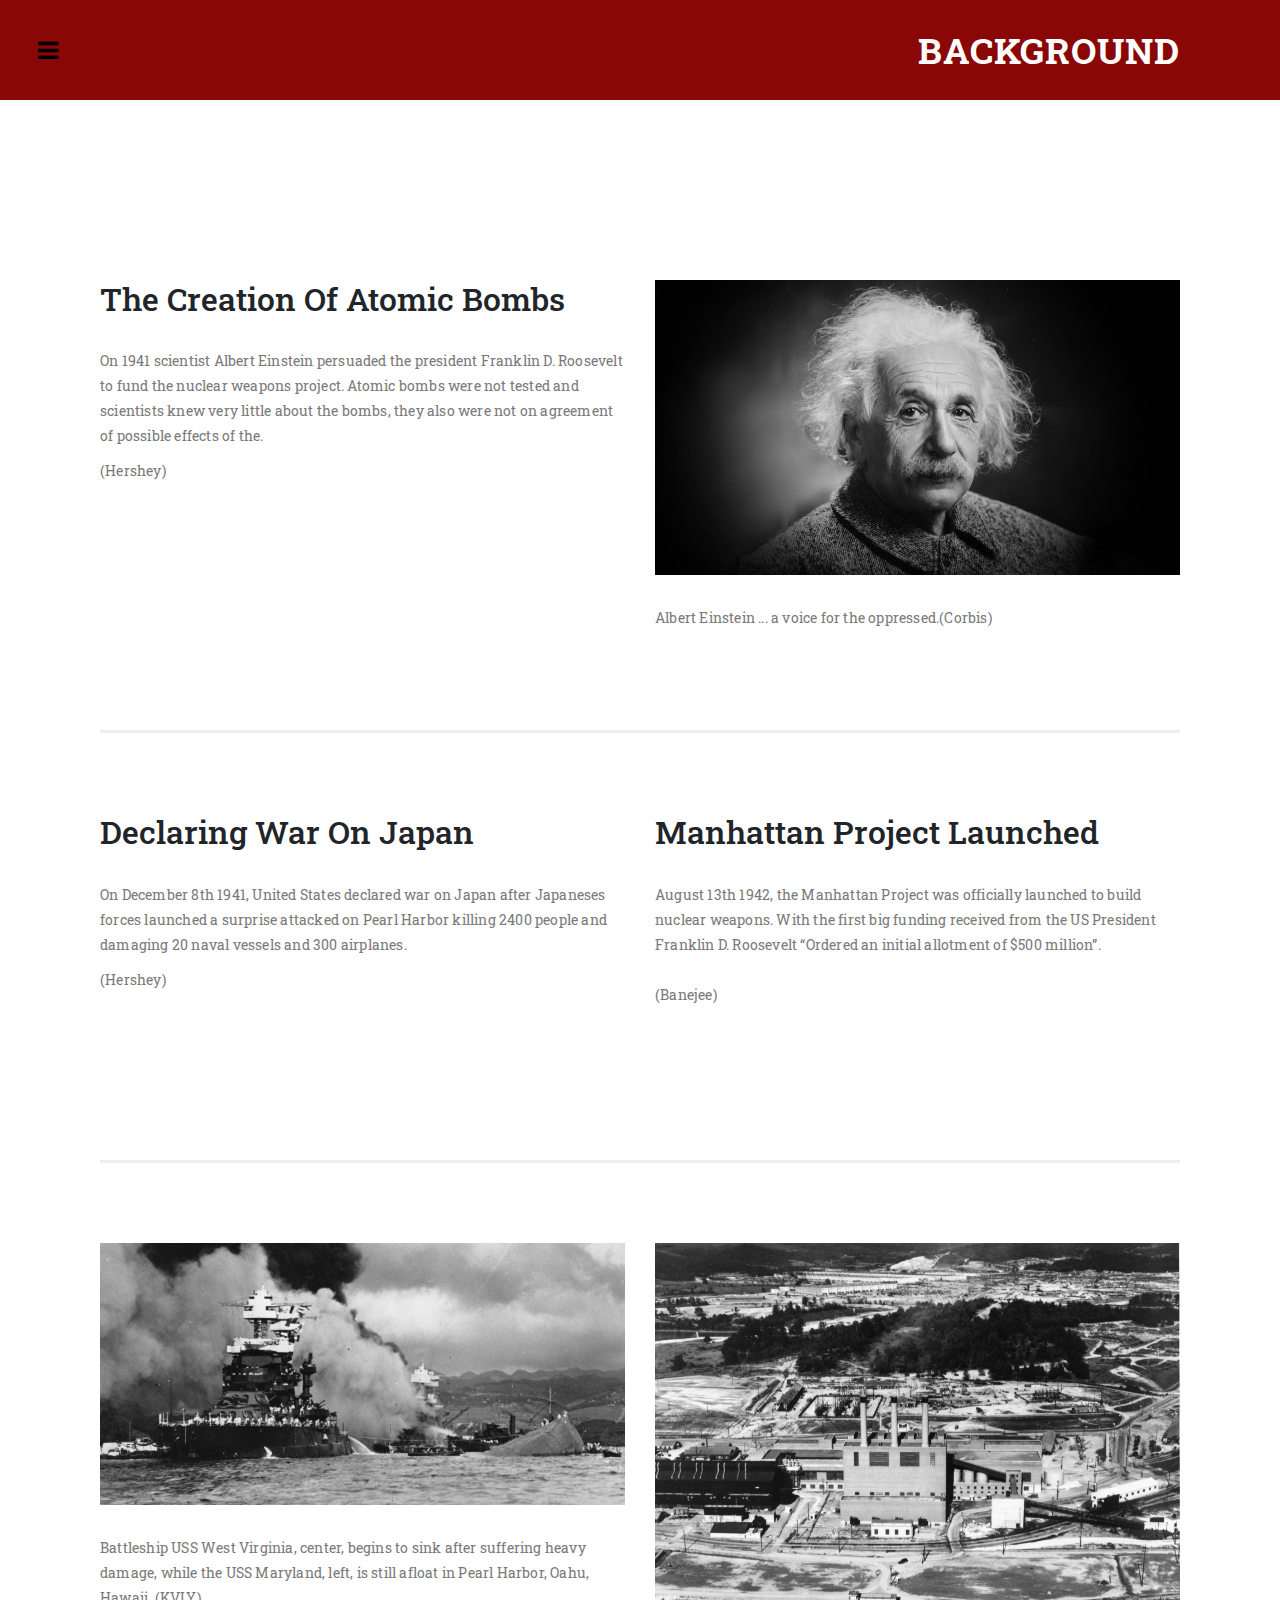
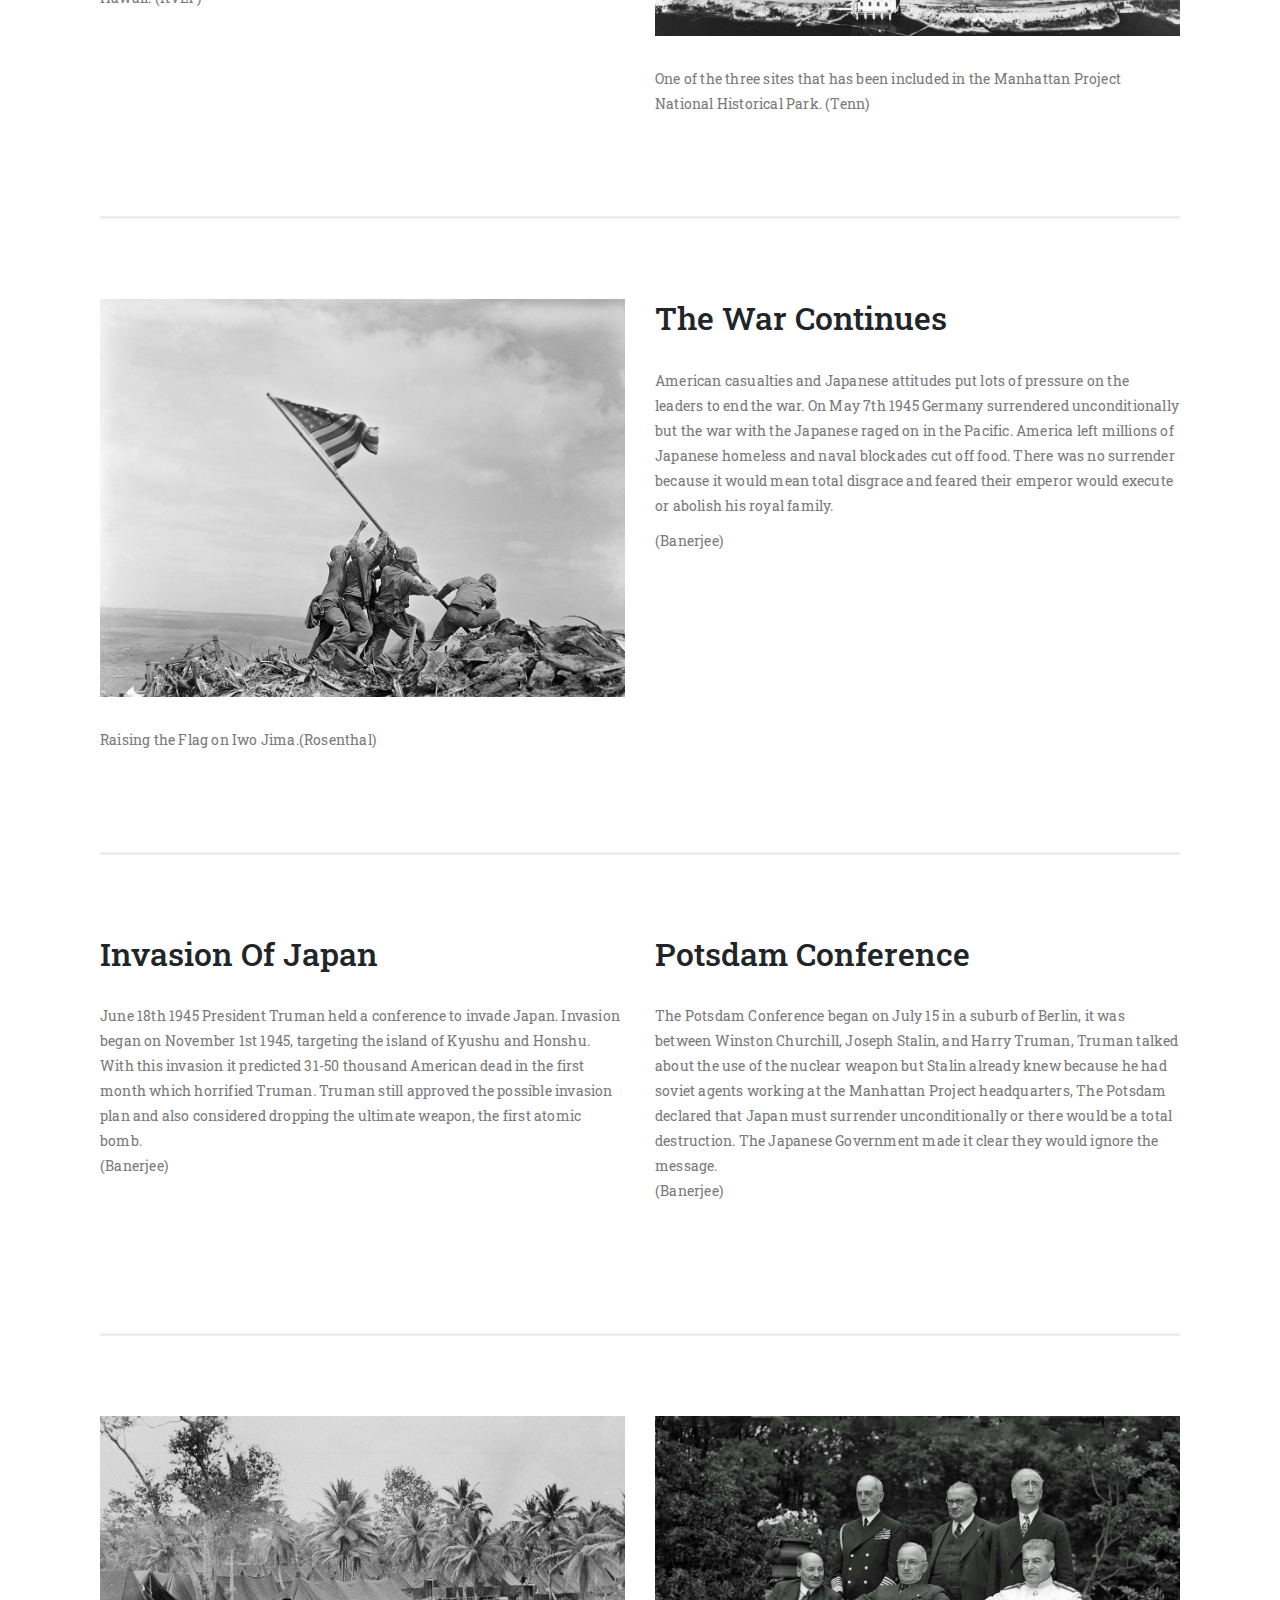
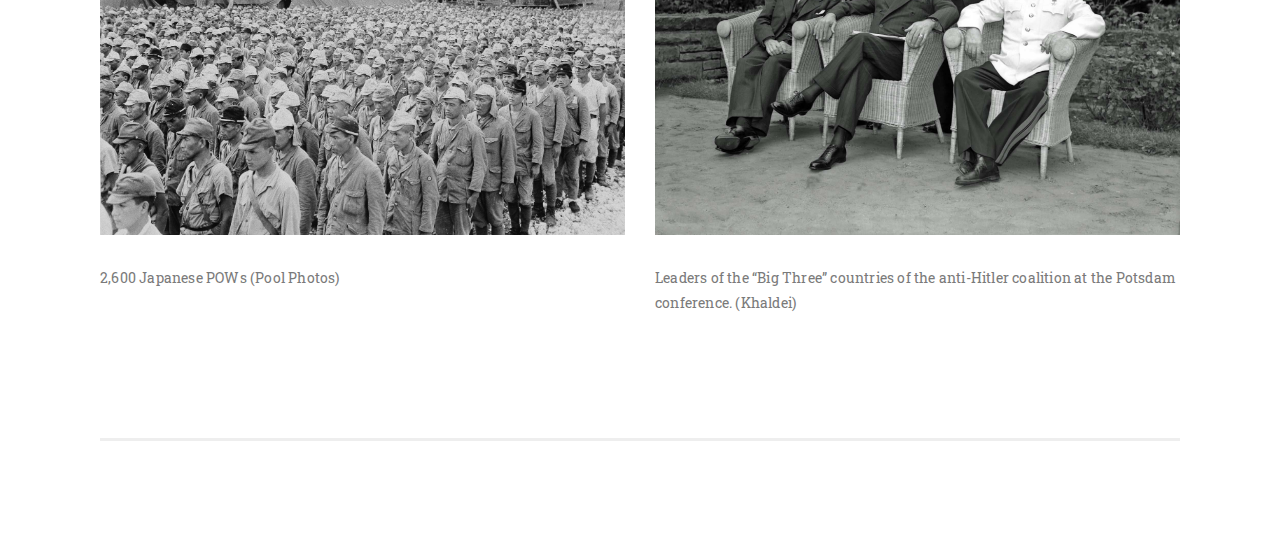
==== background.html @ 060b4022 "Add files via upload" ====
<!DOCTYPE html>
<html lang="en">

  <head>

    <meta charset="utf-8">
    <meta name="viewport" content="width=device-width, initial-scale=1, shrink-to-fit=no">
    <meta name="description" content="">
    <meta name="author" content="">
    <link href="https://fonts.googleapis.com/css?family=Roboto:100,300,400,500,700" rel="stylesheet">

    <title>Hiroshima & Nagasaki Bombing</title>

    <!-- Bootstrap core CSS -->
    <link href="vendor/bootstrap/css/bootstrap.min.css" rel="stylesheet">

<!--
Ramayana CSS Template
https://templatemo.com/tm-529-ramayana
-->

    <!-- Additional CSS Files -->
    <link rel="stylesheet" href="assets/css/fontawesome.css">
    <link rel="stylesheet" href="assets/css/templatemo-style.css">
    <link rel="stylesheet" href="assets/css/owl.css">

  </head>

<body class="is-preload">

    <!-- Wrapper -->
    <div id="wrapper">

      <!-- Main -->
        <div id="main">
          <div class="inner">

            <!-- Header -->
            <header id="header">
              <div class="logo">
                <a href="index.html">Background</a>
              </div>
            </header>
            <!-- Page Heading -->


            <!-- Simple Post -->
              <div class="container-fluid">
                <div class="row">
                  <div class="col-md-12">
                    <!--<img src="assets/images/simple-post.jpg" alt="">-->
                    <div class="down-content">
                      <!--<p>Mauris aliquam ipsum nibh, id scelerisque leo congue vel. Vivamus ornare, eros et ornare consectetur, ipsum ipsum sollicitudin libero, at condimentum risus nulla non enim. Quisque sodales vestibulum arcu porttitor finibus. Phasellus dictum nisl id augue ornare, vel interdum nibh mollis. Vestibulum ante ipsum primis in faucibus orci luctus et ultrices posuere cubilia Curae; Class aptent taciti sociosqu ad litora torquent per conubia nostra, per inceptos himenaeos. </p>
                      <p>Phasellus vestibulum venenatis interdum. Praesent augue massa, tincidunt eget dignissim a, scelerisque vitae ante. Curabitur a arcu tellus. Donec et massa at dolor condimentum ornare nec non lorem. Maecenas non egestas metus, sed ultricies lectus. Aliquam sit amet gravida tellus. Phasellus id erat nec mi ullamcorper viverra. Quisque vitae pharetra sem. Maecenas sit amet velit ultrices, malesuada quam id, porta nisl. Cras scelerisque ex ut bibendum egestas.</p>
                      -->
                    </div>
                  </div>
                </div>
                
                
              </div>
            
            <section class="simple-post">
              <div class="container-fluid">
              
               <div class="row">
                  <div class="col-md-6">
						<h2>The Creation Of Atomic Bombs</h2>
                      <p>On 1941 scientist Albert Einstein persuaded the president Franklin D. Roosevelt to fund the nuclear weapons project. Atomic bombs were not tested and scientists knew very little about the bombs, they also were not on agreement of possible effects of the.</p>
                      <p class="ref" style="position: relative; bottom: 20px;">(Hershey)</p>
                      <br><br>

                  </div>
                  <div class="col-md-6">
						<!--<h2>.02 Right Column</h2>
                      <p>Vivamus ornare, eros et ornare consectetur, ipsum ipsum sollicitudin libero, at condimentum risus nulla non enim. Quisque sodales vestibulum arcu porttitor finibus. Phasellus dictum nisl id augue ornare, vel interdum nibh mollis.</p>
                      <p>Donec et massa at dolor condimentum ornare nec non lorem. Maecenas non egestas metus, sed ultricies lectus. Aliquam sit amet gravida tellus. Phasellus id erat nec mi ullamcorper viverra. Quisque vitae pharetra sem. Maecenas sit amet velit ultrices, malesuada quam id, porta nisl. Cras scelerisque ex ut bibendum egestas.</p>
            -->
                    <img src="assets/images/albert.jpg"  class="img" alt="">
                    <p class="refAlbert">Albert Einstein ... a voice for the oppressed.(Corbis)</p>
                  </div>
                </div>
                
              </div>
              </section>

              <section class="simple-post">
                <div class="container-fluid">
                
                 <div class="row">
                    <div class="col-md-6">
              <h2>Declaring War On Japan</h2>
                        <p>On December 8th 1941, United States declared war on Japan after Japaneses forces launched a surprise attacked on Pearl Harbor killing 2400 people and damaging 20 naval vessels and 300 airplanes.</p>
                        <p class="ref" style="position: relative; bottom: 20px;">(Hershey)</p>
                        <br><br>
  
                    </div>
                    <div class="col-md-6">
              <h2>Manhattan Project Launched</h2>
                        <p>August 13th 1942, the Manhattan Project was officially launched to build nuclear weapons. With the first big funding received from the US President Franklin D. Roosevelt “Ordered an initial allotment of $500 million”.<br/><br/>(Banejee)</p>
                    </div>
                  </div>
                  
                </div>
                </section>

                <section class="simple-post">
                  <div class="container-fluid">
                  
                   <div class="row">
                      <div class="col-md-6">
                          <img src="assets/images/pearlharbor.jpg"  class="img" alt="">
                          <p class="ref">Battleship USS West Virginia, center, begins to sink after suffering heavy damage, while the USS Maryland, left, is still afloat in Pearl Harbor, Oahu, Hawaii. (KVLY)</p>
                          <br><br>
    
                      </div>
                      <div class="col-md-6">
                        <img src="assets/images/manhattanproject.jpg"  class="img" alt="">
                        <p class="ref">One of the three sites that has been included in the Manhattan Project National Historical Park. (Tenn)</p>
                      </div>
                    </div>
                    
                  </div>
                  </section>

                <section class="simple-post">
                  <div class="container-fluid">
                  
                    <div class="row">
                      <div class="col-md-6">
                <!--<h2>.02 Right Column</h2>
                          <p>Vivamus ornare, eros et ornare consectetur, ipsum ipsum sollicitudin libero, at condimentum risus nulla non enim. Quisque sodales vestibulum arcu porttitor finibus. Phasellus dictum nisl id augue ornare, vel interdum nibh mollis.</p>
                          <p>Donec et massa at dolor condimentum ornare nec non lorem. Maecenas non egestas metus, sed ultricies lectus. Aliquam sit amet gravida tellus. Phasellus id erat nec mi ullamcorper viverra. Quisque vitae pharetra sem. Maecenas sit amet velit ultrices, malesuada quam id, porta nisl. Cras scelerisque ex ut bibendum egestas.</p>
                -->
                        <img src="assets/images/flags.jpg"  class="img" alt="">
                        <p class="refAlbert">Raising the Flag on Iwo Jima.(Rosenthal)</p>
                      </div>

                      <div class="col-md-6">
                        <h2>The War Continues</h2>
                            <p>American casualties and Japanese attitudes put lots of pressure on the leaders to end the war. On May 7th 1945 Germany surrendered unconditionally but the war with the Japanese raged on in the Pacific. America left millions of Japanese homeless and naval blockades cut off food. There was no surrender because it would mean total disgrace and feared their emperor would execute or abolish his royal family.</p>
                            <p class="ref" style="position: relative; bottom: 20px;">(Banerjee)</p>
                            <br><br>
                        </div>
                    </div>
                    
                  </div>
                  </section>
              
                  <section class="simple-post">
                    <div class="container-fluid">
                    
                     <div class="row">
                        <div class="col-md-6">
                  <h2>Invasion Of Japan</h2>
                            <p>June 18th 1945 President Truman held a conference to invade Japan. Invasion began on November 1st 1945, targeting the island of Kyushu and Honshu. With this invasion it predicted 31-50 thousand American dead in the first month which horrified Truman. Truman still approved the possible invasion plan and also considered dropping the ultimate weapon, the first atomic bomb.<br />(Banerjee)</p>
                            <br><br>
      
                        </div>
                        <div class="col-md-6">
                  <h2>Potsdam Conference</h2>
                            <p>The Potsdam Conference began on July 15 in a suburb of Berlin, it was between Winston Churchill, Joseph Stalin, and Harry Truman, Truman talked about the use of the nuclear weapon but Stalin already knew because he had soviet agents working at the Manhattan Project headquarters, The Potsdam declared that Japan must surrender unconditionally or there would be a total destruction. The Japanese Government made it clear they would ignore the message.<br/>(Banerjee)</p>
                            </p>
                        </div>
                      </div>
                      
                    </div>
                    </section>
    
                    <section class="simple-post">
                      <div class="container-fluid">
                      
                       <div class="row">
                          <div class="col-md-6">
                              <img src="assets/images/japantroops.jpeg"  class="img" alt="">
                              <p class="ref-japan">2,600 Japanese POWs (Pool Photos)</p>
                              <br><br>
        
                          </div>
                          <div class="col-md-6">
                            <img src="assets/images/postdam.jpg"  class="img" alt="">
                            <p class="ref">Leaders of the “Big Three” countries of the anti-Hitler coalition at the Potsdam conference. (Khaldei)</p>
                          </div>
                        </div>
                        
                      </div>
                      </section>


          </div>
        </div>

      <!-- Sidebar -->
      <div id="sidebar">

        <div class="inner">
            
          <!-- Menu -->
          <nav id="menu">
            <ul>
              <li><a href="index.html">Home</a></li>
              <li><a href="background.html">Background</a></li>
              <li><a href="mainevent.html">Main Event</a></li>
              <li>
                <span class="opener">Long/Short Term Event</span>
                <ul>
                  <li><a href="shortterm.html">Short Term</a></li>
                  <li><a href="longterm.html">Long Term</a></li>
                </ul>
              </li>
            </ul>
          </nav>

        </div>
      </div>

    </div>

  <!-- Scripts -->
  <!-- Bootstrap core JavaScript -->
    <script src="vendor/jquery/jquery.min.js"></script>
    <script src="vendor/bootstrap/js/bootstrap.bundle.min.js"></script>

    <script src="assets/js/browser.min.js"></script>
    <script src="assets/js/breakpoints.min.js"></script>
    <script src="assets/js/transition.js"></script>
    <script src="assets/js/owl-carousel.js"></script>
    <script src="assets/js/custom.js"></script>
</body>


  </body>

</html>
---- assets/css/templatemo-style.css ----
/*

Ramayana CSS Template

https://templatemo.com/tm-529-ramayana

*/


@import url(fontawesome.css);
@import url("https://fonts.googleapis.com/css?family=Roboto+Slab:400,700");

body {
	font-family: 'Roboto Slab', sans-serif;
}

/* Basic */



input, select, textarea {
	outline: none;
}

a:hover {
	color: #FC3;
	text-decoration: none;
}

p {
	font-size: 14px;
	line-height: 25px;
	color: #7a7a7a;
	letter-spacing: 0.2px;
}

h4 {
	font-size: 19px;
	font-weight: 700;
	color: #31323a;
	letter-spacing: 0.25px;
}

img {
	width: 100%;
	overflow: hidden;
}

.top{
    margin-left: auto;
    margin-right: auto;
    position: relative;
    width: 85vw;
    height: auto;
}

.primary-button a,
button {
	font-size: 14px;
	font-weight: 700;
	text-transform: uppercase;
    background-color: transparent;
	display: inline-block;
	padding: 8px 20px;
	color: #8A0707;
	border: 2px solid #8A0707;
	transition: all 0.5s;
}
.primary-button a:hover,
button:hover {
	color: #fff;
	background-color: rgba(83,91,160,1);
}

section#search {
	border-bottom: none;
	padding-bottom: 0px;
}

section {
	border-bottom: 3px solid #eee;
	padding-bottom: 100px;
}

/* Wrapper */

#wrapper {
    display: -moz-flex;
    display: -webkit-flex;
    display: -ms-flex;
    display: flex;
    -moz-flex-direction: row-reverse;
    -webkit-flex-direction: row-reverse;
    -ms-flex-direction: row-reverse;
    flex-direction: row-reverse;
    min-height: 100vh;
}


/* Main */
.vdayPic{
    width: 300px;
    height: auto;
}

.kidref{
    position: relative;
    bottom: 20px;
    font-size: 9px;
}

.kid{
    width: 300px;
    height: auto;
}

.hershey{
    width: 450px;
    height: auto;
}

#imp-left{
    position: relative;
    left: 40px;
}

.refImp{
    width: 350px;
    height: auto;
}

.japPic{
    width: auto;
    height: 300px;
}

.un{
    width: 450px;
    height: auto;  
}

#imp{
    position: relative;
    bottom: 25px;    
}

.refv{
    position: relative;
    bottom: 20px;    
    font-size: 9px;
}

.refppl{
    position: relative;
    bottom: 40px;    
    font-size: 9px;
}

.img-main{
    height:290px;;
    width: auto;
    position: relative;
    bottom: 40px;
}

#main {
    -moz-flex-grow: 1;
    -webkit-flex-grow: 1;
    -ms-flex-grow: 1;
    flex-grow: 1;
    -moz-flex-shrink: 1;
    -webkit-flex-shrink: 1;
    -ms-flex-shrink: 1;
    flex-shrink: 1;
    width: 100%;
}

#main > .inner {
    padding: 100px;
}

/* Banner */
.main-banner .container-fluid {
	padding-left: 0px;
	padding-right: 0px;
}
.main-banner .banner-content {
	background-image: url(../images/bomb.jpg);
	background-size: cover;
    object-fit: fill;
}

.main-banner .banner-content .banner-caption {
    max-width: 350px;
	background-color: rgba(250,250,250,0.95);
	margin: 50px;
	padding: 50px;
    opacity: 80%;
}

.main-banner .banner-content .banner-caption h4 {
	font-size: 38px;
	font-weight: 700;
	color: #31323a;
	letter-spacing: 0.25px;
	margin: 0px;
    opacity: 100%;
}

.main-banner .banner-content .banner-caption em {
	font-style: normal;
	color: #664c35

;
}

.main-banner .banner-content .banner-caption span {
	font-size: 15px;
	color: #aaaaaa;
	letter-spacing: 0.5px;
	display: inline-block;
	margin-top: 20px;
	margin-bottom: 20px;
}

.main-banner .banner-content .banner-caption p {
	margin-bottom: 30px;
    opacity: 100%;
}


/* Services */

.services {
	margin-top: 100px;
}

.services .container-fluid {
	padding-left: 13px;
	padding-right: 13px;
}

.services .col-md-4 {
	padding-left: 2px;
	padding-right: 2px;
}

.services .service-item {
	margin-bottom: 3px;
	background-color: #eaebef;
	padding: 50px;
	text-align: center;
	transition: all 0.5s;
}

.services .service-item .icon {
	width: 50px;
	height: 50px;
	display: inline-block;
	margin-bottom: 30px;
	background-size: cover;
	background-repeat: no-repeat;
	transition: all 0.5s;
}

.services .first-item .icon {
	background-image: url(../images/icon_01.png);
}
.services .first-item:hover .icon {
	background-image: url(../images/icon_hover_01.png);
}

.services .second-item .icon {
	background-image: url(../images/icon_02.png);
}
.services .second-item:hover .icon {
	background-image: url(../images/icon_hover_02.png);
}

.services .third-item .icon {
	background-image: url(../images/icon_03.png);
}
.services .third-item:hover .icon {
	background-image: url(../images/icon_hover_03.png);
}

.services .fourth-item .icon {
	background-image: url(../images/icon_04.png);
}
.services .fourth-item:hover .icon {
	background-image: url(../images/icon_hover_04.png);
}

.services .fivth-item .icon {
	background-image: url(../images/icon_05.png);
}
.services .fivth-item:hover .icon {
	background-image: url(../images/icon_hover_05.png);
}

.services .sixth-item .icon {
	background-image: url(../images/icon_06.png);
}
.services .sixth-item:hover .icon {
	background-image: url(../images/icon_hover_06.png);
}

.services .service-item:hover {
	background-color: #8A0707;
}
.services .service-item:hover h4,
.services .service-item:hover p {
	color: #fff;
}

.services .service-item h4 {
	margin-bottom: 20px;
	transition: all 0.5s;
}

.services .service-item  p {
	margin-bottom: 0px;
	transition: all 0.5s;
}

/* Top Image */

.top-image {
	margin-top: 100px;
}

.top-image .container-fluid {
	padding-left: 0px;
	padding-right: 0px;
}

.top-image h4 {
	margin: 30px 0px 20px 0px;
}

.top-image .primary-button {
	margin-top: 30px;
}

/* Left Image */
.left-image {
	margin-top: 100px;
}

.left-image .container-fluid {
	padding-left: 0px;
	padding-right: 0px;
}

.left-image .right-content {
	margin-left: 15px;
}

.left-image h4 {
	margin: 0px 0px 20px 0px;
}

.left-image .primary-button {
	margin-top: 30px;
}

/* Right Image */
section.right-image {
	border-bottom: none;
	padding-bottom: 0px;
}

.right-image {
	margin-top: 100px;
}

.right-image .container-fluid {
	padding-left: 0px;
	padding-right: 0px;
}

.right-image .left-content {
	margin-right: 15px;
}

.right-image h4 {
	margin: 0px 0px 20px 0px;
}

.right-image .primary-button {
	margin-top: 30px;
}

/* Simple Post */
.simple-post {
    margin-top: 80px;
}

.simple-post .container-fluid {
    padding-left: 0px;
    padding-right: 0px;
}

.simple-post p {
    margin-top: 30px;
    margin-bottom: 0px;
}

.simple-post1 {
    margin-top: 80px;
}

.simple-post1 .container-fluid {
    padding-left: 0px;
    padding-right: 0px;
}

.simple-post1 p {
    margin-top: 30px;
    margin-bottom: 0px;
}



/* Contact Form */

section.contact-form {
    padding-bottom: 0px;
    border-bottom: none;
}

.contact-form {
    margin-top: 100px;
}

.contact-form .container-fluid {
    padding-left: 0px;
    padding-right: 0px;
}

.contact-form input {
    font-size: 14px;
    color: #7a7a7a;
    width: 100%;
    height: 50px;
    border-radius: 0px;
    border: 2px solid #eee;
    outline: none;
    padding-left: 20px;
    line-height: 50px;
    margin-bottom: 40px;
}

.contact-form input:focus {
    outline: none;
    box-shadow: none;
    border-color: #8A0707;
}

.contact-form textarea {
    font-size: 14px;
    color: #7a7a7a;
    width: 100%;
    max-width: 100%;
    height: 160px;
    max-height: 220px;
    border-radius: 0px;
    border: 2px solid #eee;
    outline: none;
    padding-left: 20px;
    line-height: 50px;
    margin-bottom: 40px;
}

.contact-form textarea:focus {
    outline: none;
    box-shadow: none;
    border-color: #8A0707;
}

.contact-form button {
    font-size: 14px;
    font-weight: 700;
    text-transform: uppercase;
    display: inline-block;
    padding: 8px 20px;
    color: #8A0707;
    background-color: transparent;
    border: 2px solid #8A0707;
    transition: all 0.5s;
    cursor: pointer;
}

.contact-form button:hover {
    color: #fff;
    background-color: rgba(83,91,160,1);
}


/* Tables */

section.tables {
    margin-top: 80px;
    border-top: 3px solid #eee!important;
    padding-top: 100px;
}

section.tables .container-fluid {
    padding-left: 0px;
    padding-right: 0px;
}

.default-table {
    -webkit-overflow-scrolling: touch;
    overflow-x: auto;
    background-color: #f7f7f7;
    padding: 50px;
}

.alternate-table {
    margin-top: 50px;
    -webkit-overflow-scrolling: touch;
    overflow-x: auto;
    background-color: #f7f7f7;
    padding: 50px;
}

.alternate-table table td {
    border-right: 2px solid #f7f7f7;
}

.alternate-table table td:last-child {
    border-right: none;
}


table {
    width: 100%;
}

table tbody tr {
    border-left: 0;
    border-right: 0;
    border-bottom: 10px solid #f7f7f7;
}

table td {
    padding: 20px;
}

table th {
    padding: 0px 20px 20px 20px;
    font-size: 17px;
    font-weight: 700;
    letter-spacing: 0.5px;
    text-align: left;
    text-transform: capitalize;
}

    @media screen and (max-width: 980px) {

        table th {
            font-size: 15px;
        }

    }

table.alt {
    border-collapse: separate;
}

table.alt tbody tr td {
    border: solid 1px;
    border-left-width: 0;
    border-top-width: 0;
}

    table.alt tbody tr td:first-child {
        border-left-width: 1px;
    }

table.alt tbody tr:first-child td {
    border-top-width: 1px;
}

table.alt thead {
    border-bottom: 0;
}

table.alt tfoot {
    border-top: 0;
}

table tbody tr {
    background-color: #e7e7e7;
}

    table tbody tr:nth-child(2n + 1) {
        background-color: #fff;
    }

table th {
    color: #4a4a4a;
}

ul.table-pagination {
    padding: 0;
    margin-top: 30px;
    list-style: none;
    text-align: center;
}

ul.table-pagination li {
    display: inline-block;
}

ul.table-pagination li:first-child {
    float: left;
}

ul.table-pagination li:last-child {
    float: right;
}

ul.table-pagination li a {
    display: inline-block;
    height: 40px;
    background-color: #e7e7e7;
    text-align: center;
    line-height: 40px;
    padding: 0px 15px;
    min-width: 40px;
    color: #4a4a4a;
    text-transform: uppercase;
    font-size: 13px;
    transition: all 0.5s;
}

ul.table-pagination li a:hover,
ul.table-pagination li.active a {
    background-color: #8A0707;
    color: #fff;
}


/* Forms */

section.forms {
    margin-top: 90px;
}

section.forms .container-fluid {
    padding-left: 0px;
    padding-right: 0px;
}

.forms input,
.forms select {
    font-size: 14px;
    color: #7a7a7a;
    width: 100%;
    height: 50px;
    border-radius: 0px;
    border: 2px solid #eee;
    outline: none;
    padding-left: 20px;
    line-height: 50px;
    margin-bottom: 40px;
}

.forms textarea {
    font-size: 14px;
    color: #7a7a7a;
    width: 100%;
    height: 160px;
    max-height: 220px;
    border-radius: 0px;
    border: 2px solid #eee;
    outline: none;
    padding-left: 20px;
    line-height: 50px;
    margin-bottom: 40px;
}

.forms input:focus,
.forms select:focus,
.forms textarea:focus {
    outline: none;
    box-shadow: none;
    border-color: #8A0707;
}

.forms .radio-item,
.forms .circle-item {
    margin-bottom: 30px;
}

input[type="checkbox"],
input[type="radio"] {
    -moz-appearance: none;
    -webkit-appearance: none;
    -ms-appearance: none;
    appearance: none;
    display: block;
    float: left;
    margin-right: -2rem;
    opacity: 0;
    width: 1rem;
    z-index: -1;
}

input[type="checkbox"] + label,
input[type="radio"] + label {
    text-decoration: none;
    cursor: pointer;
    display: inline-block;
    font-size: 14px;
    letter-spacing: 0;
    text-transform: none;
    font-weight: 300;
    background-color: #eee;
    padding: 20px;
    padding-right: 1rem;
    position: relative;
    min-width: 180px;
    width: 100%;
    display: inline-block;
    line-height: 22px;
}

input[type="checkbox"] + label:before,
input[type="radio"] + label:before {
    -moz-osx-font-smoothing: grayscale;
    -webkit-font-smoothing: antialiased;
    font-family: FontAwesome;
    font-style: normal;
    font-weight: normal;
    text-transform: none !important;
}

input[type="checkbox"] + label:before,
input[type="radio"] + label:before {
    border-radius: 0px;
    background-color: #fff;
    content: '';
    display: inline-block;
    line-height: 30px;
    position: absolute;
    text-align: center;
    width: 30px;
    height: 30px;
    top: 50%;
    transform: translateY(-50%);
    right: 10px;
}

.circle-item input[type="checkbox"] + label:before,
.circle-item input[type="radio"] + label:before {
    border-radius: 50%;
}

input[type="checkbox"]:checked + label:before,
input[type="radio"]:checked + label:before {
    content: '\f00c';
    background-color: #8A0707;
    color: #fff;
}

input[type="checkbox"] + label:before {
    border-radius: 0;
}

input[type="radio"] + label:before {
    border-radius: 0px;
}


/* Buttons */
section.buttons {
    margin-top: 90px;
    border-bottom: none;
    padding-bottom: 0px;
}

section.buttons .container-fluid {
    padding-left: 0px;
    padding-right: 0px;
}

.filled-rectangle-button {
    margin-bottom: 30px;
}
.filled-rectangle-button a {
    font-size: 14px;
    font-weight: 700;
    text-transform: uppercase;
    display: inline-block;
    padding: 8px;
    width: 100%;
    text-align: center;
    letter-spacing: 0.5px;
    color: #fff;
    border: 2px solid #8A0707;
    transition: all 0.5s;
    background-color: rgba(83,91,160,1);
}
.filled-rectangle-button a:hover {
    color: #8A0707;
    background-color: rgba(83,91,160,0.25);
}

.border-rectangle-button {
    margin-bottom: 30px;
}
.border-rectangle-button a {
    font-size: 14px;
    font-weight: 700;
    text-transform: uppercase;
    display: inline-block;
    padding: 8px;
    width: 100%;
    text-align: center;
    letter-spacing: 0.5px;
    color: #8A0707;
    border: 2px solid #8A0707;
    transition: all 0.5s;
    background-color: rgba(83,91,160,0.0);
}
.border-rectangle-button a:hover {
    color: #fff;
    background-color: rgba(83,91,160,1);
}

.filled-radius-button {
    margin-bottom: 30px;
}
.filled-radius-button a {
    font-size: 14px;
    font-weight: 700;
    text-transform: uppercase;
    display: inline-block;
    padding: 8px;
    width: 100%;
    text-align: center;
    letter-spacing: 0.5px;
    color: #fff;
    border: 2px solid #8A0707;
    transition: all 0.5s;
    background-color: rgba(83,91,160,1);
    border-radius: 5px;
}
.filled-radius-button a:hover {
    color: #fff;
    background-color: rgba(83,91,160,0.25);
}

.border-radius-button {
    margin-bottom: 30px;
}
.border-radius-button a {
    font-size: 14px;
    font-weight: 700;
    text-transform: uppercase;
    display: inline-block;
    padding: 8px;
    width: 100%;
    text-align: center;
    letter-spacing: 0.5px;
    color: #8A0707;
    border: 2px solid #8A0707;
    transition: all 0.5s;
    background-color: rgba(83,91,160,0.0);
    border-radius: 5px;
}
.border-radius-button a:hover {
    color: #fff;
    background-color: rgba(83,91,160,1);
}

.filled-rounded-button {
    margin-bottom: 30px;
}
.filled-rounded-button a {
    font-size: 14px;
    font-weight: 700;
    text-transform: uppercase;
    display: inline-block;
    padding: 8px;
    width: 100%;
    text-align: center;
    letter-spacing: 0.5px;
    color: #fff;
    border: 2px solid #8A0707;
    transition: all 0.5s;
    background-color: rgba(83,91,160,1);
    border-radius: 20px;
}
.filled-rounded-button a:hover {
    color: #fff;
    background-color: rgba(83,91,160,0.25);
}

.border-rounded-button {
    margin-bottom: 30px;
}
.border-rounded-button a {
    font-size: 14px;
    font-weight: 700;
    text-transform: uppercase;
    display: inline-block;
    padding: 8px;
    width: 100%;
    text-align: center;
    letter-spacing: 0.5px;
    color: #8A0707;
    border: 2px solid #8A0707;
    transition: all 0.5s;
    background-color: rgba(83,91,160,0.0);
    border-radius: 20px;
}
.border-rounded-button a:hover {
    color: #fff;
    background-color: rgba(83,91,160,1);
}

.filled-icon-button {
    margin-bottom: 30px;
}
.filled-icon-button i {
    margin-right: 8px;
}
.filled-icon-button a {
    font-size: 14px;
    font-weight: 700;
    text-transform: uppercase;
    display: inline-block;
    padding: 8px;
    width: 100%;
    text-align: center;
    letter-spacing: 0.5px;
    color: #fff;
    border: 2px solid #8A0707;
    transition: all 0.5s;
    background-color: rgba(83,91,160,1);
    border-radius: 20px;
}
.filled-icon-button a:hover {
    color: black;
    background-color: rgba(83,91,160,0.25);
}

.border-icon-button {
    margin-bottom: 30px;
}
.border-icon-button i {
    margin-right: 8px;
}
.border-icon-button a {
    font-size: 14px;
    font-weight: 700;
    text-transform: uppercase;
    display: inline-block;
    padding: 8px;
    width: 100%;
    text-align: center;
    letter-spacing: 0.5px;
    color: #8A0707;
    border: 2px solid #8A0707;
    transition: all 0.5s;
    background-color: rgba(83,91,160,0.0);
    border-radius: 20px;
}
.border-icon-button a:hover {
    color: #fff;
    background-color: rgba(83,91,160,1);
}

/* Page Heading */

.page-heading .container-fluid {
    padding-left: 0px;
    padding-right: 0px;
}

.page-heading h1 {
    margin-top: 0px;
    font-size: 38px;
    font-weight: 700;
    margin-bottom: 20px;
}

.page-heading p {
    font-size: 15px;
    color: #4a4a4a;
}

/* Section Heading */

.section-heading .container-fluid {
    padding-left: 0px;
    padding-right: 0px;
}

.section-heading h2 {
    margin-top: 0px;
    font-size: 24px;
    font-weight: 700;
    margin-bottom: 50px;
}

/* Sidebar */

#sidebar {
    -moz-flex-grow: 0;
    -webkit-flex-grow: 0;
    -ms-flex-grow: 0;
    flex-grow: 0;
    -moz-flex-shrink: 0;
    -webkit-flex-shrink: 0;
    -ms-flex-shrink: 0;
    flex-shrink: 0;
    -moz-transition: margin-left 0.5s ease, box-shadow 0.5s ease;
    -webkit-transition: margin-left 0.5s ease, box-shadow 0.5s ease;
    -ms-transition: margin-left 0.5s ease, box-shadow 0.5s ease;
    transition: margin-left 0.5s ease, box-shadow 0.5s ease;
    background-color: #3A3935;
    position: relative;
    width: 420px;
}

#sidebar > .inner {
    position: relative;
    width: 420px;
    padding: 0px 50px;
}

#sidebar > .inner > #search  {
    background-color: #2d2e39;
    height: 100px;
    width: 420px;
    display: inline-block;
    margin-left: -50px;
}
#sidebar > .inner > #search input {
	width: 100%;
	height: 100px;
	background-color: transparent;
	border: none;
	padding: 0px 50px;
	color: black;
}

#search form:before {
	font-family: 'FontAwesome';
    -moz-transform: scaleX(-1);
    -webkit-transform: scaleX(-1);
    -ms-transform: scaleX(-1);
    transform: scaleX(-1);
    color: black;
    content: '\f002';
    cursor: default;
    display: block;
    position: absolute;
    right: 50px;
    text-align: center;
    top: 35px;
    font-size: 18px;
}

#sidebar .toggle {
    text-decoration: none;
    -moz-transition: left 0.5s ease;
    -webkit-transition: left 0.5s ease;
    -ms-transition: left 0.5s ease;
    transition: left 0.5s ease;
    -webkit-tap-highlight-color: rgba(255, 255, 255, 0);
    border: 0;
    display: block;
    color: black;
    height: 100px;
    left: 420px;
    line-height: 100px;
    outline: 0;
    overflow: hidden;
    position: absolute;
    text-align: center;
    text-indent: 100px;
    top: 0;
    width: 100px;
    z-index: 10000;
}

#sidebar .toggle:before {
    -moz-osx-font-smoothing: grayscale;
    -webkit-font-smoothing: antialiased;
    font-family: FontAwesome;
    font-style: normal;
    font-weight: normal;
    text-transform: none !important;
}

#sidebar .toggle:before {
    content: '\f0c9';
    font-size: 2rem;
    height: inherit;
    left: 0;
    line-height: inherit;
    position: absolute;
    text-indent: 0;
    top: 0;
    width: inherit;
}

#sidebar.inactive {
    margin-left: -420px;
}

@media screen and (max-width: 1680px) {
    #sidebar {
        width: 380px;
    }
    #sidebar > .inner {
        padding: 0px 30px;
        width: 380px;
    }
    #sidebar .toggle {
        height: 100px;
        left: 380px;
        line-height: 100px;
    }
    #sidebar .toggle:before {
        font-size: 24px;
    }
    #sidebar.inactive {
        margin-left: -380px;
    }
    #sidebar > .inner > #search  {
	    width: 380px;
	    margin-left: -30px;
	}
	#menu {
		margin-top: 30px;
	}
	.featured-posts {
		margin-left: -30px!important;
		margin-right: -30px!important;
		padding: 30px!important;
	}
}

@media screen and (max-width: 1280px) {
    #sidebar {
        box-shadow: 0 0 5em 0 rgba(0, 0, 0, 0.175);
        height: 100%;
        left: 0;
        position: fixed;
        top: 0;
        z-index: 10000;
    }
    #sidebar.inactive {
        box-shadow: none;
    }
    #sidebar > .inner {
        -webkit-overflow-scrolling: touch;
        height: 100%;
        left: 0;
        overflow-x: hidden;
        overflow-y: auto;
        position: absolute;
        top: 0;
    }
    #sidebar > .inner:after {
        content: '';
        display: block;
        height: 4em;
        width: 100%;
    }
    #sidebar .toggle {
        width: 6em;
    }
    #sidebar .toggle:before {
        font-size: 1.5rem;
        color: black;
        background-color: transparent;
    }
    body.is-preload #sidebar {
        display: none;
    }
}

@media screen and (max-width: 845px) {
    #header .logo a {
        margin-right: 30px!important;
    }
	#main > .inner {
	    padding: 15px;
	}
	#header {
	    margin: -15px!important;
	}
	section.main-banner {
		margin-top: 30px;
	}
    .page-heading h1 {
        margin-top: 80px;
    }
    #sidebar .toggle {
        text-indent: 8.25em;
        width: 7.25em;
    }
    #sidebar .toggle:before {
        color: black;
        margin-left: -0.0855em;
        margin-top: -0.25em;
        font-size: 20px;
        z-index: 1;
    }
    #sidebar .toggle:before {
    	background-color: transparent;
    }
    #sidebar .toggle:after {
        background: transparent;
        border-radius: 5px;
        content: '';
        height: 60px;
        left: 15px;
        position: absolute;
        top: 15px;
        width: 80px;
    }
    .left-image .right-content {
    	margin-top: 40px;
    	margin-left: 0px;
    }
    .right-image .left-content {
    	margin-bottom: 40px;
    	margin-right: 0px;
    }
    .main-banner {
    	text-align: center;
    }
    .main-banner .banner-content .banner-caption {
    	padding: 30px;
    }
    .contact-form button {
        margin-bottom: 30px;
    }
}

/* Featured Post */

.featured-posts {
	margin-top: 50px;
	position: relative;
	background-color: #1e1f25;
	margin-left: -50px;
	margin-right: -50px;
	padding: 50px;
}

.featured-posts .heading h2 {
	font-size: 19px;
	color: #fff;
	border-bottom: 1px solid #2d2e39;
	padding-bottom: 10px;
	margin-bottom: 25px;
}

.featured-posts p {
	margin-top: 20px;
	color: #fff;
}

.owl-carousel .owl-dots {
	position: absolute;
	top: -55px;
	right: 0;
}

.owl-carousel button.owl-dot {
	width: 10px;
	height: 10px;
	background-color: #2d2e39!important;
	margin-left: 5px;
	outline: none;
}

.owl-carousel button.active {
	background-color: #8A0707!important;
}


/* Header */

#header {
    display: -moz-flex;
    display: -webkit-flex;
    display: -ms-flex;
    display: flex;
    position: relative;
    background-color: #8A0707;
    margin: -100px -100px 100px -100px;
}

#header .logo {
    text-align: right;
    display: inline-block;	
    width: 100%;
    height: 100px;
    line-height: 100px;
}
#header .logo a {
	font-size: 36px;
	text-transform: uppercase;
	letter-spacing: 1px;
	color: white;
	font-weight: 700;
	margin-right: 100px;
}


/* Footer */

#footer .copyright {
	text-align: center;
    color: #fff;
    font-size: 14px;
    margin-top: 50px;
}

#footer .copyright p {
	margin-bottom: 0px;
}


/* Menu */
#menu {
	margin-top: 50px;
}

#menu ul {
    -moz-user-select: none;
    -webkit-user-select: none;
    -ms-user-select: none;
    user-select: none;
    color: #3d4449;
    font-family: "Roboto Slab", serif;
    font-family: 400;
    letter-spacing: 0.075em;
    list-style: none;
    margin-bottom: 0;
    padding: 0;
    text-transform: uppercase;
}

#menu ul a,
#menu ul span {
	color: #fff;
    border-bottom: 0;
    cursor: pointer;
    display: block;
    font-size: 15px;
    font-weight: 300;
    padding: 15px 0px;
}
#menu ul li ul a,
#menu ul li ul span {
    padding: 10px 0px;
}

#menu ul a:hover,
#menu ul span:hover {
    color: #8A0707;
}

#menu ul a.opener,
#menu ul span.opener {
    -moz-transition: color 0.2s ease-in-out;
    -webkit-transition: color 0.2s ease-in-out;
    -ms-transition: color 0.2s ease-in-out;
    transition: color 0.2s ease-in-out;
    text-decoration: none;
    -webkit-tap-highlight-color: rgba(255, 255, 255, 0);
    position: relative;
}

#menu ul a.opener:before,
#menu ul span.opener:before {
    -moz-osx-font-smoothing: grayscale;
    -webkit-font-smoothing: antialiased;
    font-family: FontAwesome;
    font-style: normal;
    font-weight: normal;
    text-transform: none !important;
}

#menu ul a.opener:before,
#menu ul span.opener:before {
    -moz-transition: color 0.2s ease-in-out, -moz-transform 0.2s ease-in-out;
    -webkit-transition: color 0.2s ease-in-out, -webkit-transform 0.2s ease-in-out;
    -ms-transition: color 0.2s ease-in-out, -ms-transform 0.2s ease-in-out;
    transition: color 0.2s ease-in-out, transform 0.2s ease-in-out;
    color: #fff;
    content: '\f078';
    position: absolute;
    right: 0;
}

#menu ul a.opener:hover:before,
#menu ul span.opener:hover:before {
    color: #8A0707;
}

#menu ul a.opener.active + ul,
#menu ul span.opener.active + ul {
    display: block;
}

#menu ul a.opener.active:before,
#menu ul span.opener.active:before {
    -moz-transform: rotate(-180deg);
    -webkit-transform: rotate(-180deg);
    -ms-transform: rotate(-180deg);
    transform: rotate(-180deg);
}

#menu > ul > li {
    border-top: solid 1px #1a1b20;
    margin: 0.5em 0 0 0;
    padding: 0.5em 0 0 0;
}

#menu > ul > li > ul {
    color: #9fa3a6;
    display: none;
    margin: 0.5em 0 1.5em 0;
    padding-left: 1em;
}

#menu > ul > li > ul a,
#menu > ul > li > ul span {
    font-size: 13px;
}

#menu > ul > li > ul > li {
    margin: 0.125em 0 0 0;
    padding: 0.125em 0 0 0;
}

#menu > ul > li:first-child {
    border-top: 0;
    margin-top: 0;
    padding-top: 0;
}
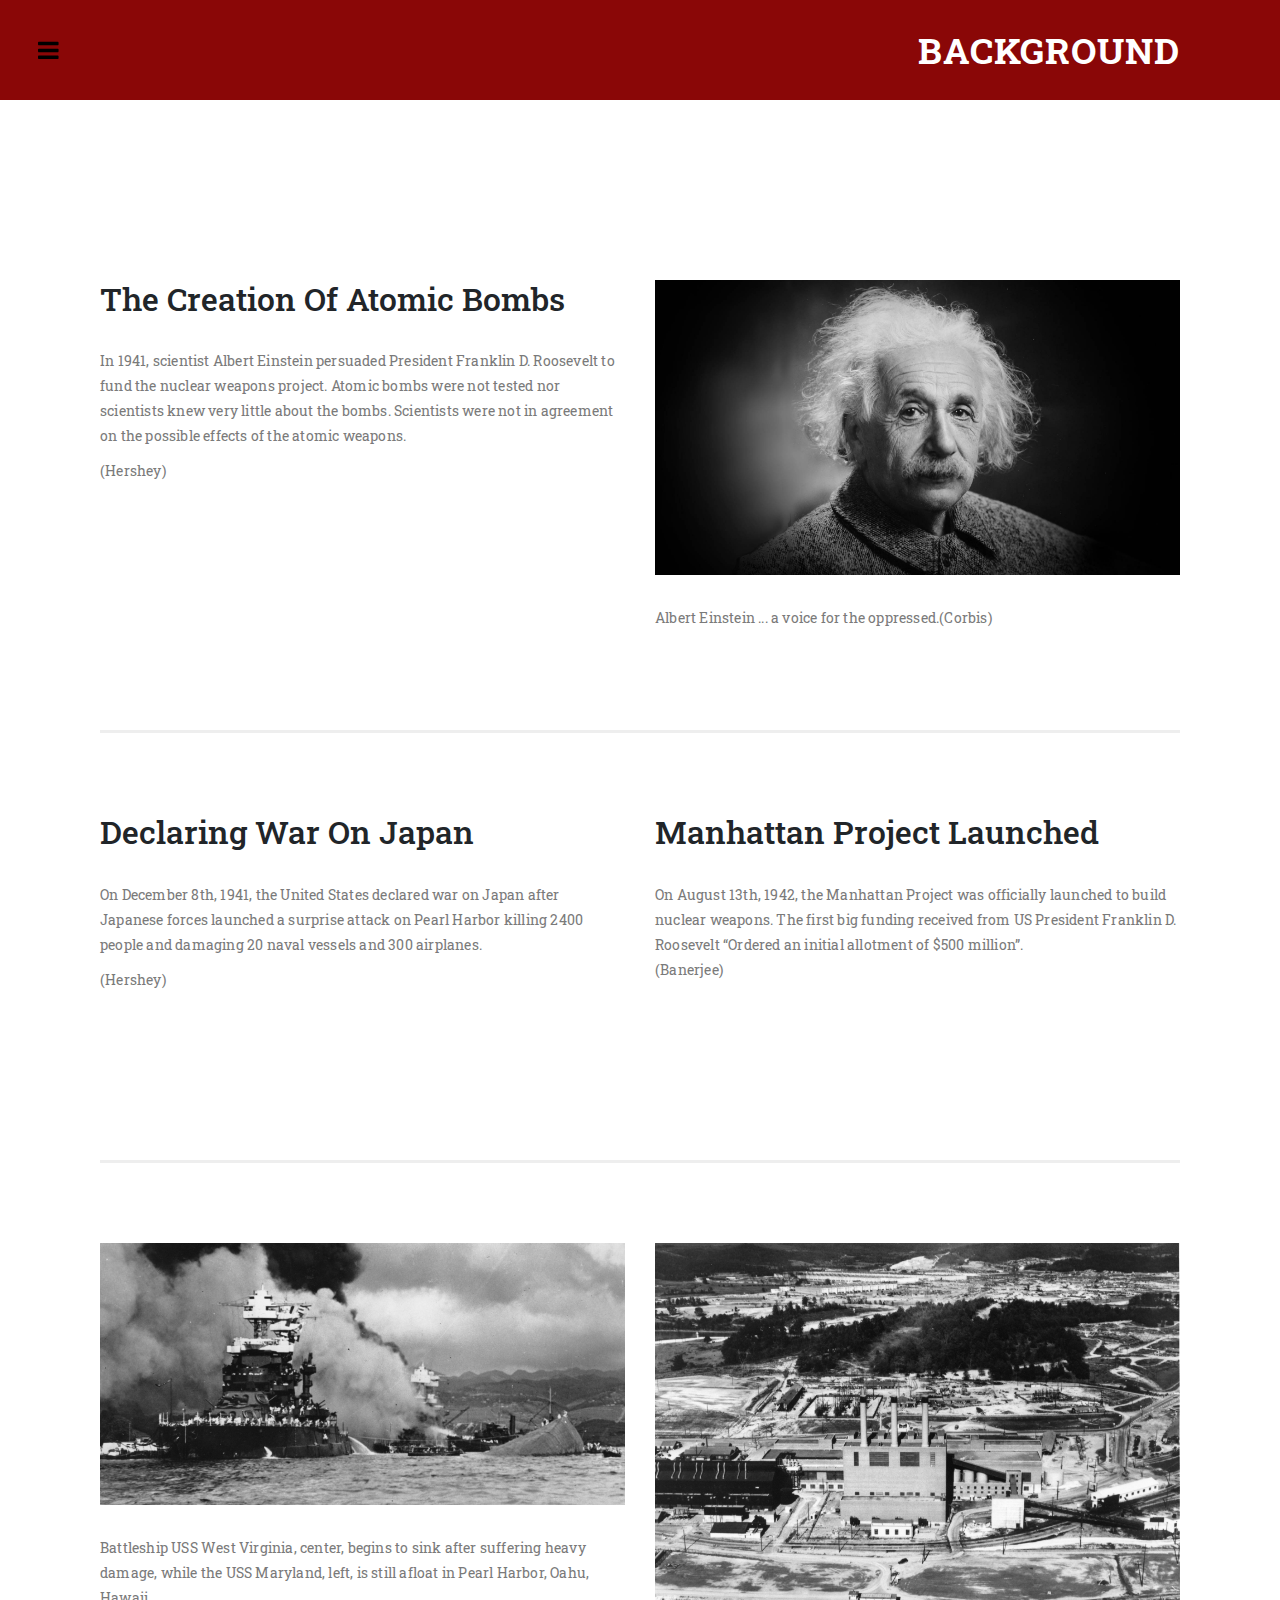
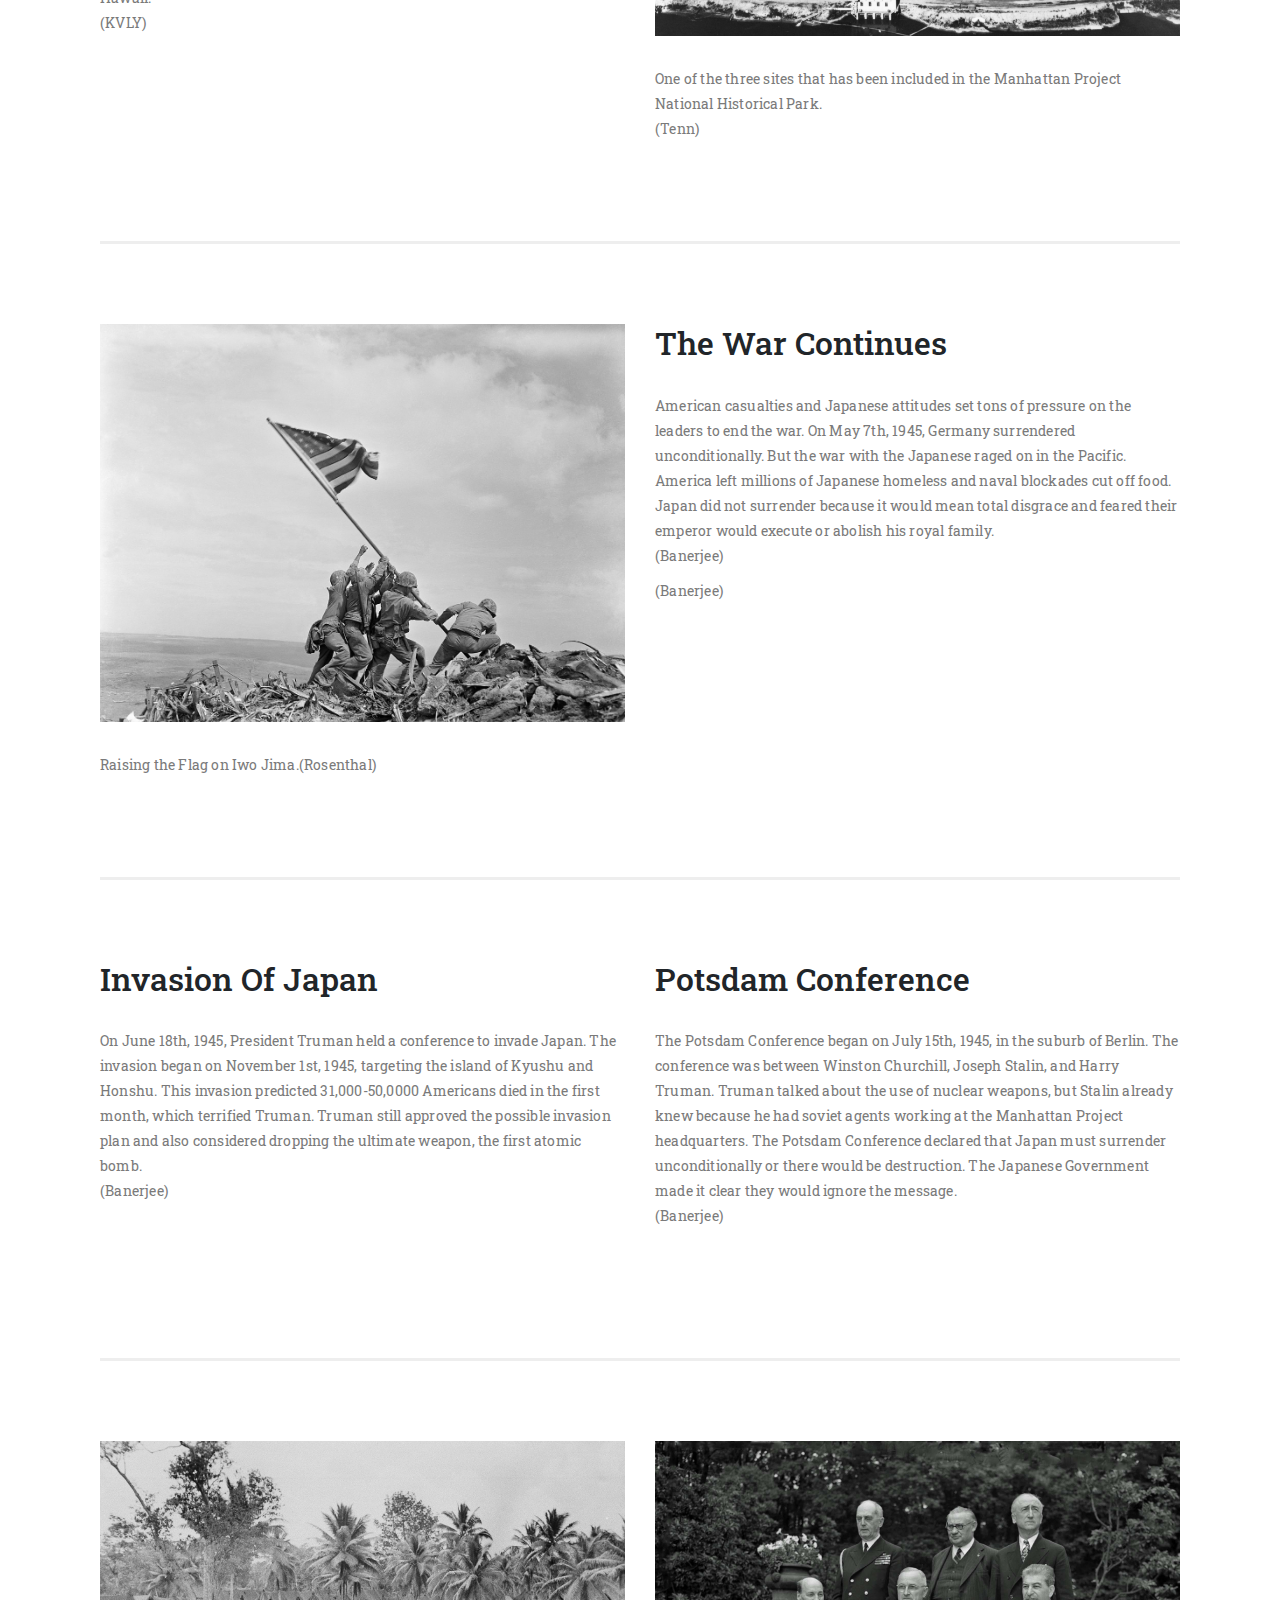
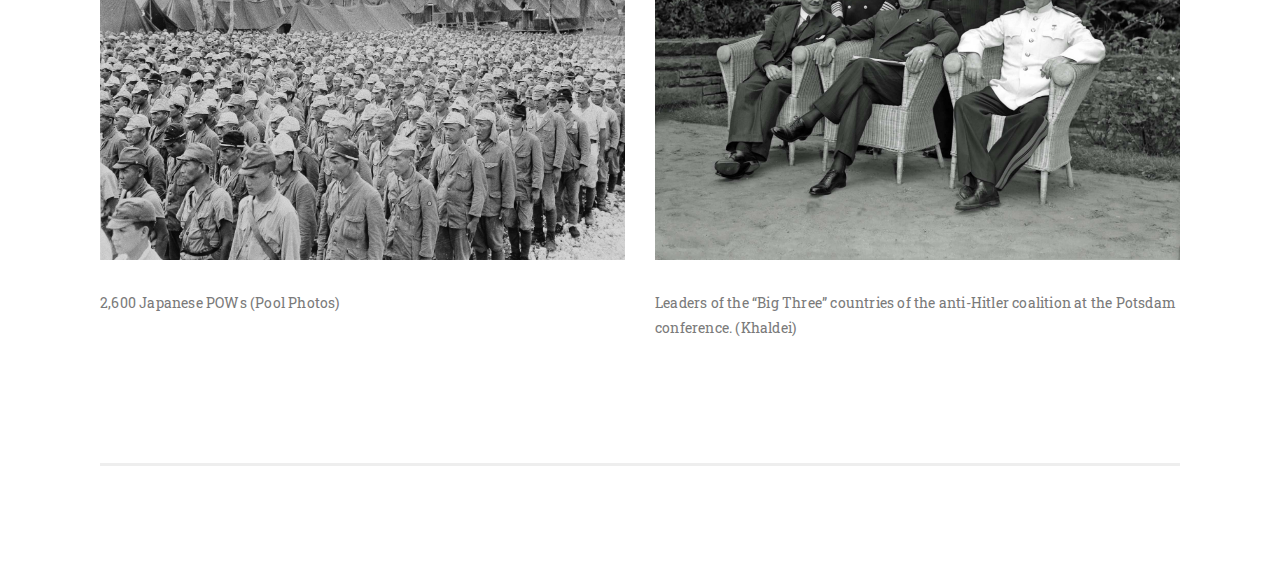
==== commit d0597c2e: "Update background.html" ====
--- a/background.html
+++ b/background.html
@@ -66,16 +66,12 @@
                <div class="row">
                   <div class="col-md-6">
 						<h2>The Creation Of Atomic Bombs</h2>
-                      <p>On 1941 scientist Albert Einstein persuaded the president Franklin D. Roosevelt to fund the nuclear weapons project. Atomic bombs were not tested and scientists knew very little about the bombs, they also were not on agreement of possible effects of the.</p>
+                      <p>In 1941, scientist Albert Einstein persuaded President Franklin D. Roosevelt to fund the nuclear weapons project. Atomic bombs were not tested nor scientists knew very little about the bombs. Scientists were not in agreement on the possible effects of the atomic weapons.</p>
                       <p class="ref" style="position: relative; bottom: 20px;">(Hershey)</p>
                       <br><br>
 
                   </div>
                   <div class="col-md-6">
-						<!--<h2>.02 Right Column</h2>
-                      <p>Vivamus ornare, eros et ornare consectetur, ipsum ipsum sollicitudin libero, at condimentum risus nulla non enim. Quisque sodales vestibulum arcu porttitor finibus. Phasellus dictum nisl id augue ornare, vel interdum nibh mollis.</p>
-                      <p>Donec et massa at dolor condimentum ornare nec non lorem. Maecenas non egestas metus, sed ultricies lectus. Aliquam sit amet gravida tellus. Phasellus id erat nec mi ullamcorper viverra. Quisque vitae pharetra sem. Maecenas sit amet velit ultrices, malesuada quam id, porta nisl. Cras scelerisque ex ut bibendum egestas.</p>
-            -->
                     <img src="assets/images/albert.jpg"  class="img" alt="">
                     <p class="refAlbert">Albert Einstein ... a voice for the oppressed.(Corbis)</p>
                   </div>
@@ -90,14 +86,14 @@
                  <div class="row">
                     <div class="col-md-6">
               <h2>Declaring War On Japan</h2>
-                        <p>On December 8th 1941, United States declared war on Japan after Japaneses forces launched a surprise attacked on Pearl Harbor killing 2400 people and damaging 20 naval vessels and 300 airplanes.</p>
+                        <p>On December 8th, 1941, the United States declared war on Japan after Japanese forces launched a surprise attack on Pearl Harbor killing 2400 people and damaging 20 naval vessels and 300 airplanes.</p>
                         <p class="ref" style="position: relative; bottom: 20px;">(Hershey)</p>
                         <br><br>
   
                     </div>
                     <div class="col-md-6">
               <h2>Manhattan Project Launched</h2>
-                        <p>August 13th 1942, the Manhattan Project was officially launched to build nuclear weapons. With the first big funding received from the US President Franklin D. Roosevelt “Ordered an initial allotment of $500 million”.<br/><br/>(Banejee)</p>
+                        <p>On August 13th, 1942, the Manhattan Project was officially launched to build nuclear weapons. The first big funding received from US President Franklin D. Roosevelt “Ordered an initial allotment of $500 million”.<br/>(Banerjee)</p>
                     </div>
                   </div>
                   
@@ -110,13 +106,13 @@
                    <div class="row">
                       <div class="col-md-6">
                           <img src="assets/images/pearlharbor.jpg"  class="img" alt="">
-                          <p class="ref">Battleship USS West Virginia, center, begins to sink after suffering heavy damage, while the USS Maryland, left, is still afloat in Pearl Harbor, Oahu, Hawaii. (KVLY)</p>
+                          <p class="ref">Battleship USS West Virginia, center, begins to sink after suffering heavy damage, while the USS Maryland, left, is still afloat in Pearl Harbor, Oahu, Hawaii.<br/>(KVLY)</p>
                           <br><br>
     
                       </div>
                       <div class="col-md-6">
                         <img src="assets/images/manhattanproject.jpg"  class="img" alt="">
-                        <p class="ref">One of the three sites that has been included in the Manhattan Project National Historical Park. (Tenn)</p>
+                        <p class="ref">One of the three sites that has been included in the Manhattan Project National Historical Park.<br/>(Tenn)</p>
                       </div>
                     </div>
                     
@@ -138,7 +134,7 @@
 
                       <div class="col-md-6">
                         <h2>The War Continues</h2>
-                            <p>American casualties and Japanese attitudes put lots of pressure on the leaders to end the war. On May 7th 1945 Germany surrendered unconditionally but the war with the Japanese raged on in the Pacific. America left millions of Japanese homeless and naval blockades cut off food. There was no surrender because it would mean total disgrace and feared their emperor would execute or abolish his royal family.</p>
+                            <p>American casualties and Japanese attitudes set tons of pressure on the leaders to end the war. On May 7th, 1945, Germany surrendered unconditionally. But the war with the Japanese raged on in the Pacific. America left millions of Japanese homeless and naval blockades cut off food. Japan did not surrender because it would mean total disgrace and feared their emperor would execute or abolish his royal family.<br/>(Banerjee)</p>
                             <p class="ref" style="position: relative; bottom: 20px;">(Banerjee)</p>
                             <br><br>
                         </div>
@@ -153,13 +149,13 @@
                      <div class="row">
                         <div class="col-md-6">
                   <h2>Invasion Of Japan</h2>
-                            <p>June 18th 1945 President Truman held a conference to invade Japan. Invasion began on November 1st 1945, targeting the island of Kyushu and Honshu. With this invasion it predicted 31-50 thousand American dead in the first month which horrified Truman. Truman still approved the possible invasion plan and also considered dropping the ultimate weapon, the first atomic bomb.<br />(Banerjee)</p>
+                            <p>On June 18th, 1945, President Truman held a conference to invade Japan. The invasion began on November 1st, 1945, targeting the island of Kyushu and Honshu. This invasion predicted 31,000-50,0000 Americans died in the first month, which terrified Truman. Truman still approved the possible invasion plan and also considered dropping the ultimate weapon, the first atomic bomb.<br/>(Banerjee)</p>
                             <br><br>
       
                         </div>
                         <div class="col-md-6">
                   <h2>Potsdam Conference</h2>
-                            <p>The Potsdam Conference began on July 15 in a suburb of Berlin, it was between Winston Churchill, Joseph Stalin, and Harry Truman, Truman talked about the use of the nuclear weapon but Stalin already knew because he had soviet agents working at the Manhattan Project headquarters, The Potsdam declared that Japan must surrender unconditionally or there would be a total destruction. The Japanese Government made it clear they would ignore the message.<br/>(Banerjee)</p>
+                            <p>The Potsdam Conference began on July 15th, 1945, in the suburb of Berlin. The conference was between Winston Churchill, Joseph Stalin, and Harry Truman. Truman talked about the use of nuclear weapons, but Stalin already knew because he had soviet agents working at the Manhattan Project headquarters. The Potsdam Conference declared that Japan must surrender unconditionally or there would be destruction. The Japanese Government made it clear they would ignore the message.<br/>(Banerjee)</p>
                             </p>
                         </div>
                       </div>
--- a/assets/css/templatemo-style.css
+++ b/assets/css/templatemo-style.css
@@ -47,11 +47,14 @@
 }
 
 .top{
-    margin-left: auto;
-    margin-right: auto;
     position: relative;
-    width: 85vw;
+    width: 1000px;
+    overflow:hidden;
     height: auto;
+    z-index: 0;
+    padding: 0px;
+
+	
 }
 
 .primary-button a,
@@ -1451,4 +1454,4 @@
     border-top: 0;
     margin-top: 0;
     padding-top: 0;
-}+}
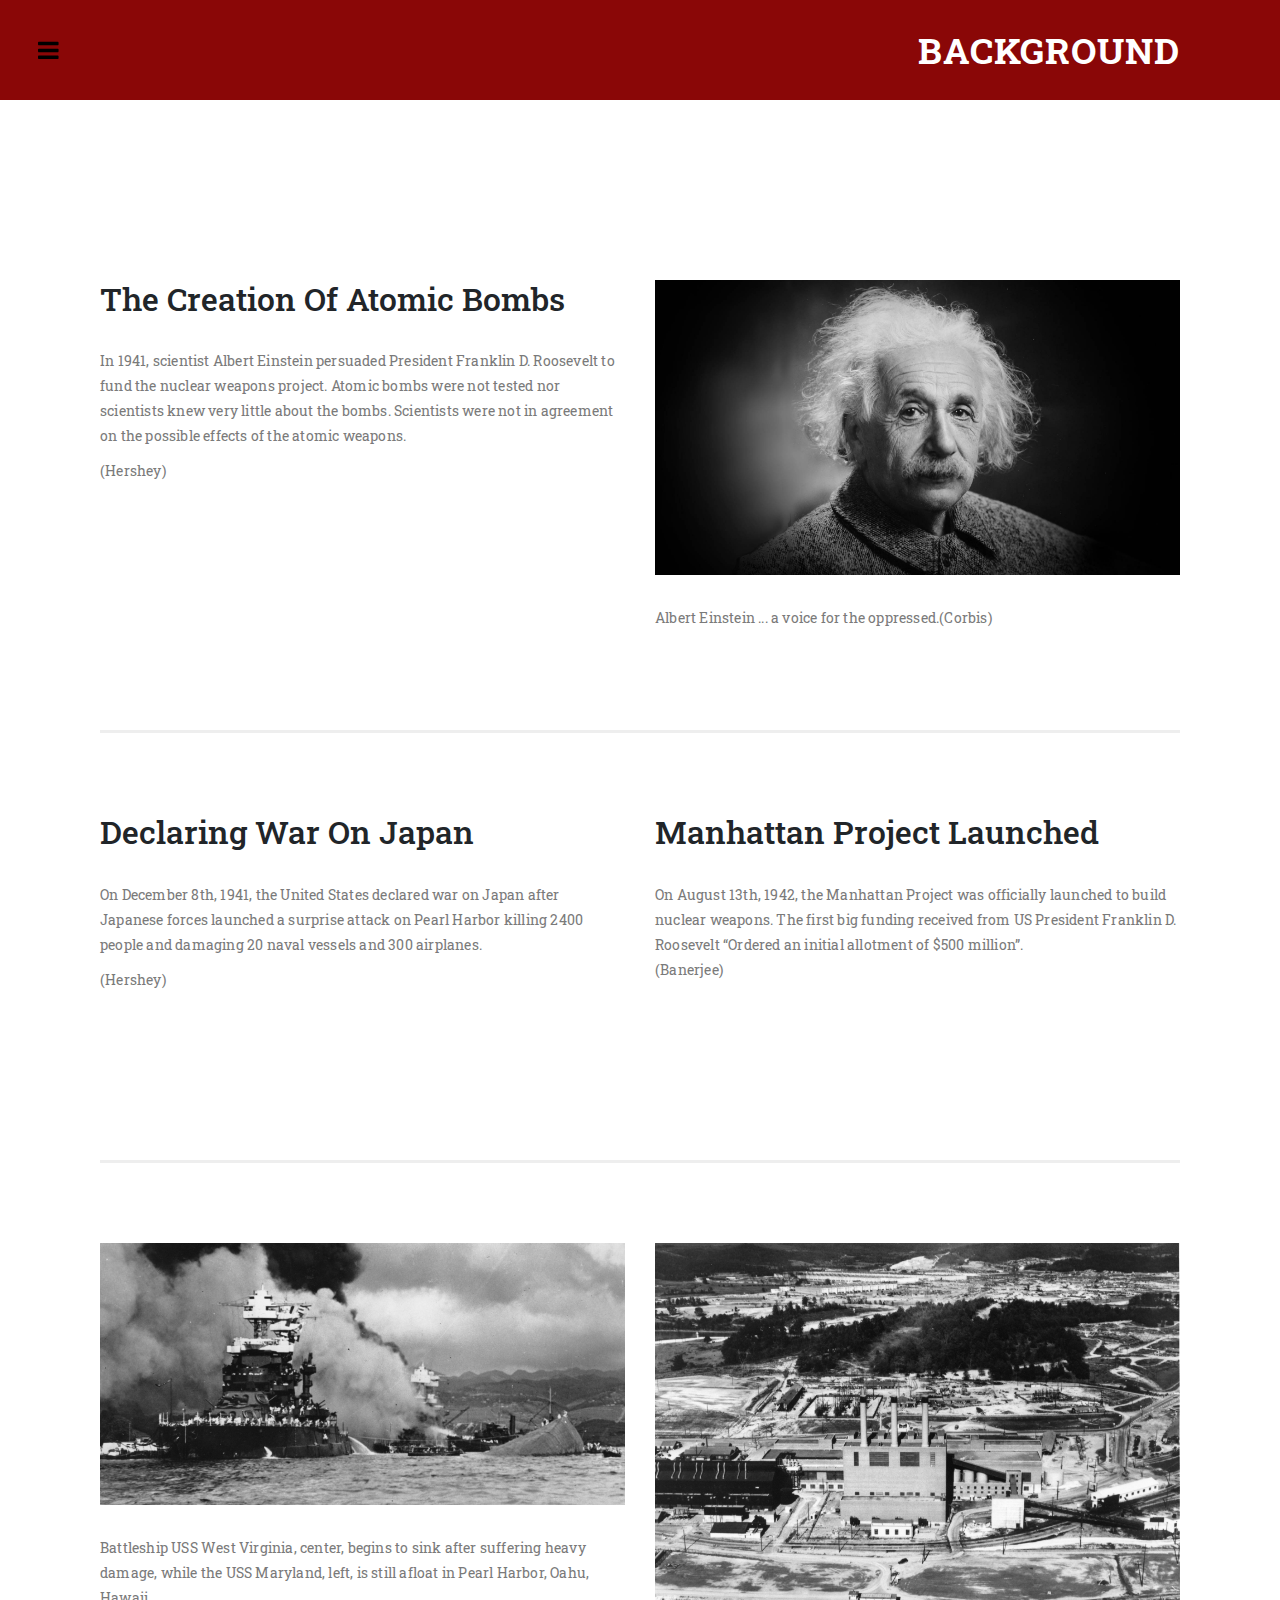
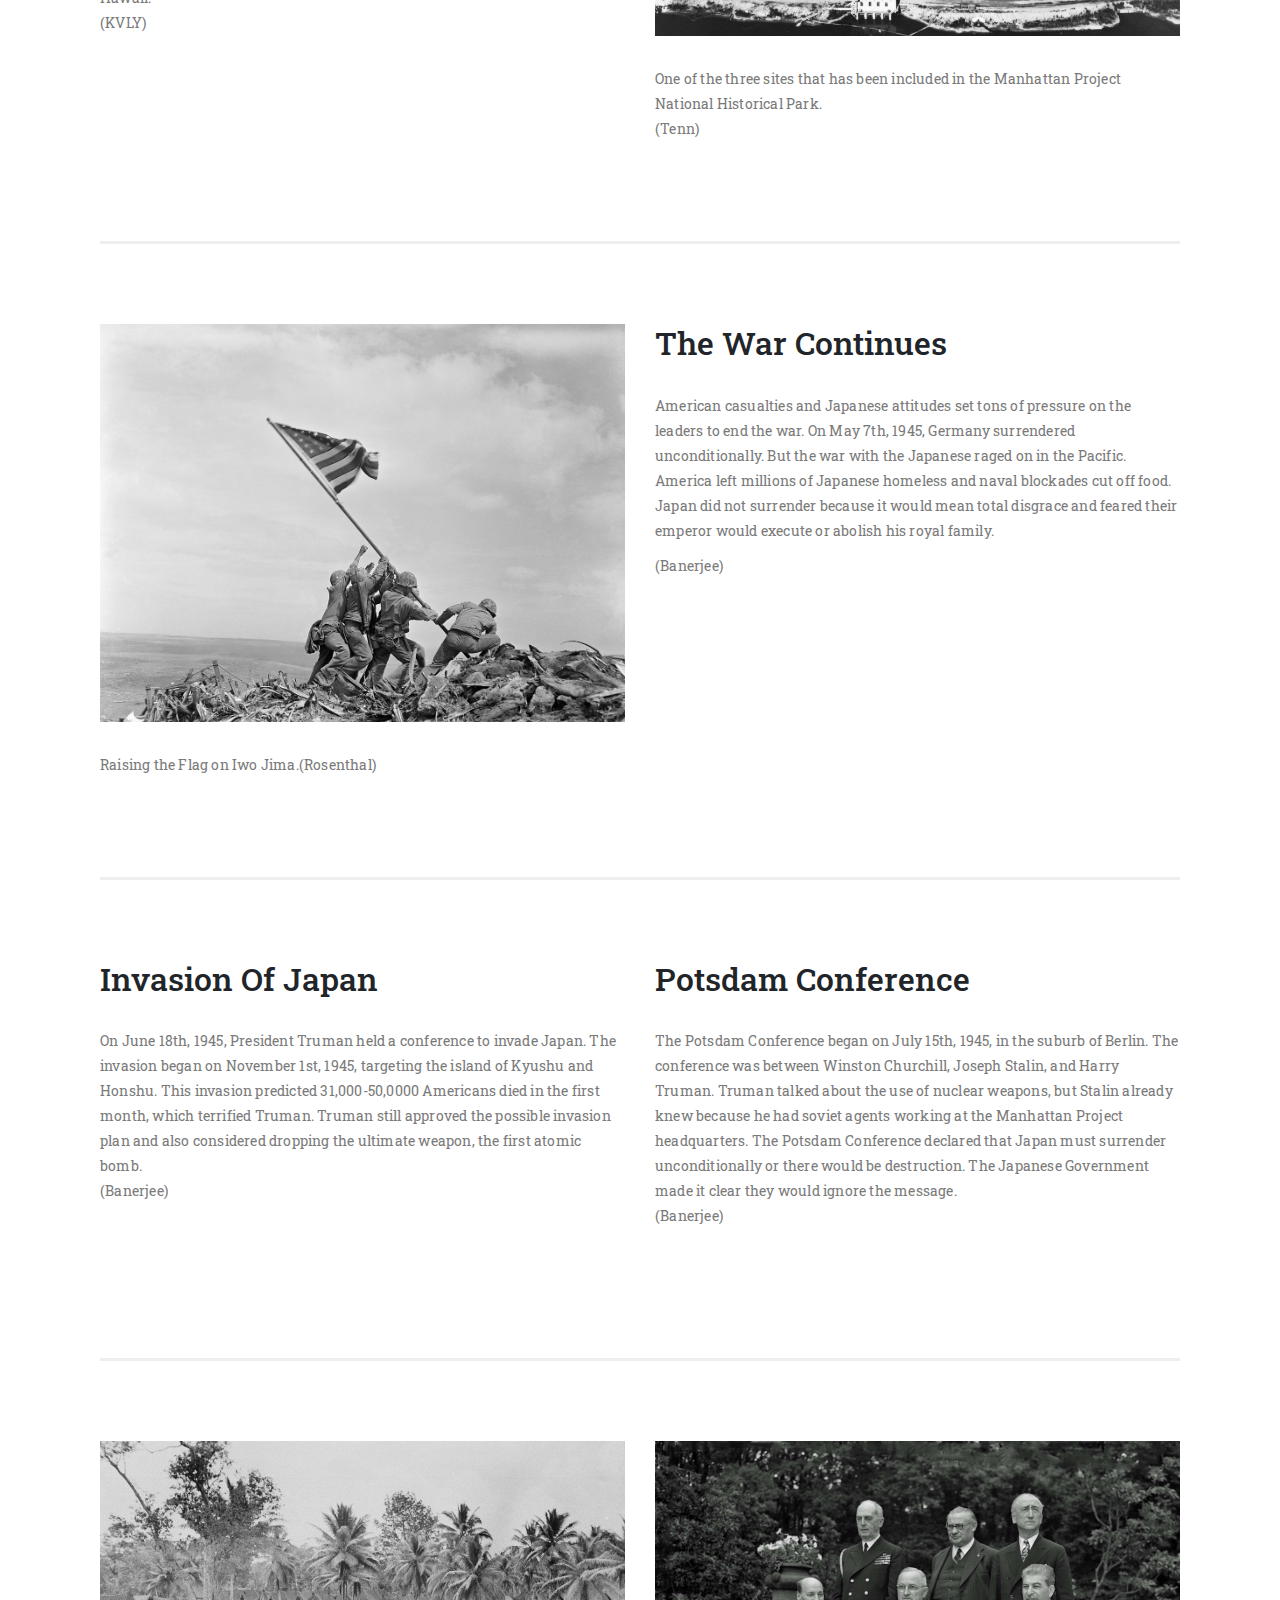
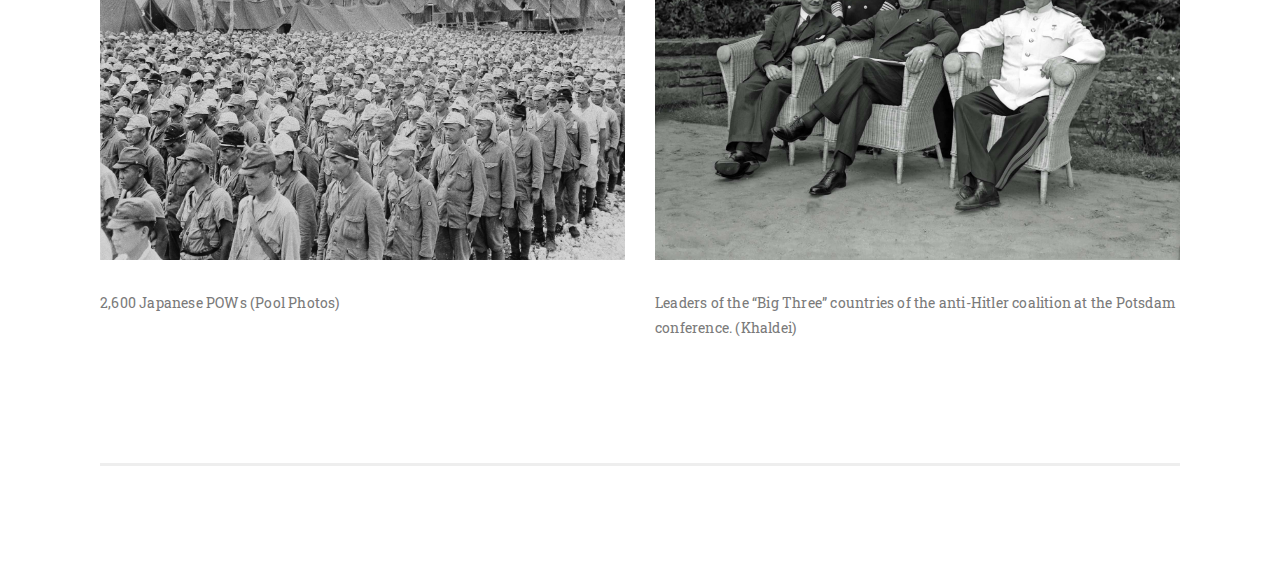
==== commit 741d8d1a: "Update background.html" ====
--- a/background.html
+++ b/background.html
@@ -134,7 +134,7 @@
 
                       <div class="col-md-6">
                         <h2>The War Continues</h2>
-                            <p>American casualties and Japanese attitudes set tons of pressure on the leaders to end the war. On May 7th, 1945, Germany surrendered unconditionally. But the war with the Japanese raged on in the Pacific. America left millions of Japanese homeless and naval blockades cut off food. Japan did not surrender because it would mean total disgrace and feared their emperor would execute or abolish his royal family.<br/>(Banerjee)</p>
+                            <p>American casualties and Japanese attitudes set tons of pressure on the leaders to end the war. On May 7th, 1945, Germany surrendered unconditionally. But the war with the Japanese raged on in the Pacific. America left millions of Japanese homeless and naval blockades cut off food. Japan did not surrender because it would mean total disgrace and feared their emperor would execute or abolish his royal family.</p>
                             <p class="ref" style="position: relative; bottom: 20px;">(Banerjee)</p>
                             <br><br>
                         </div>
